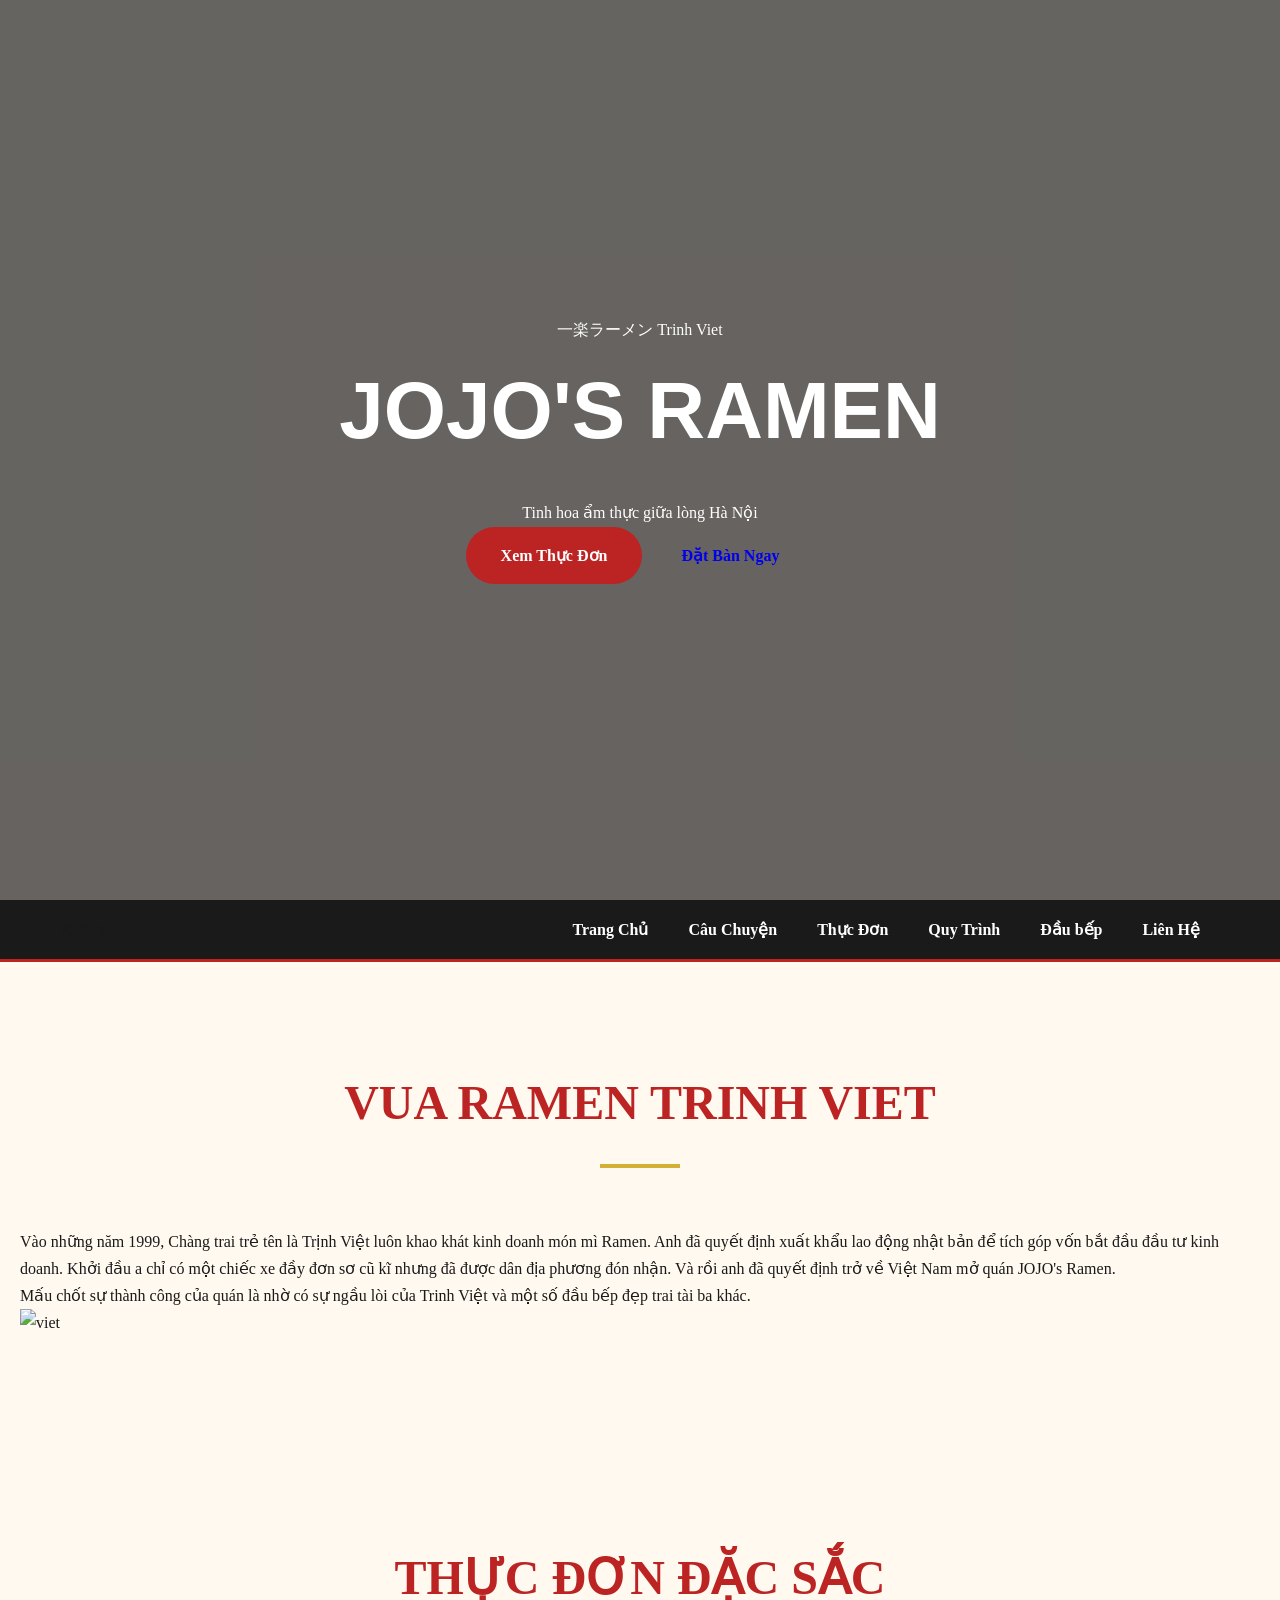
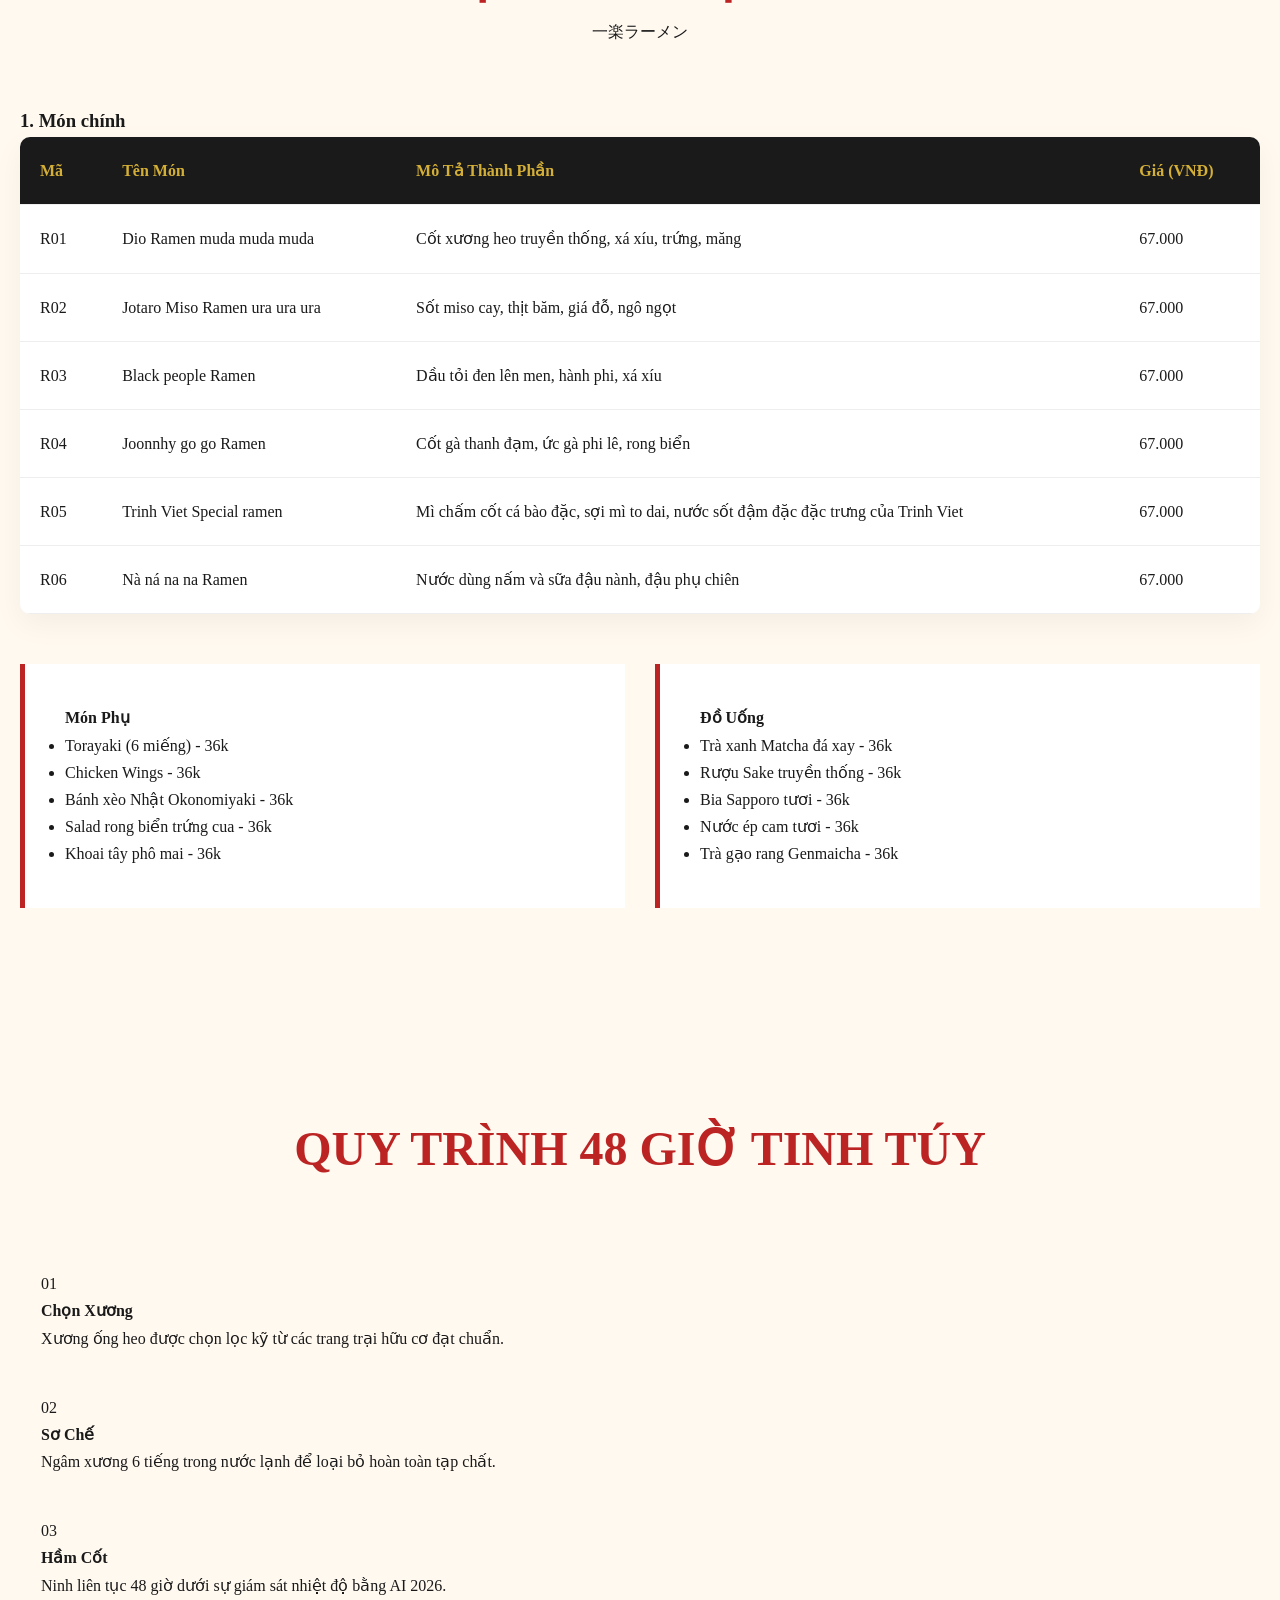
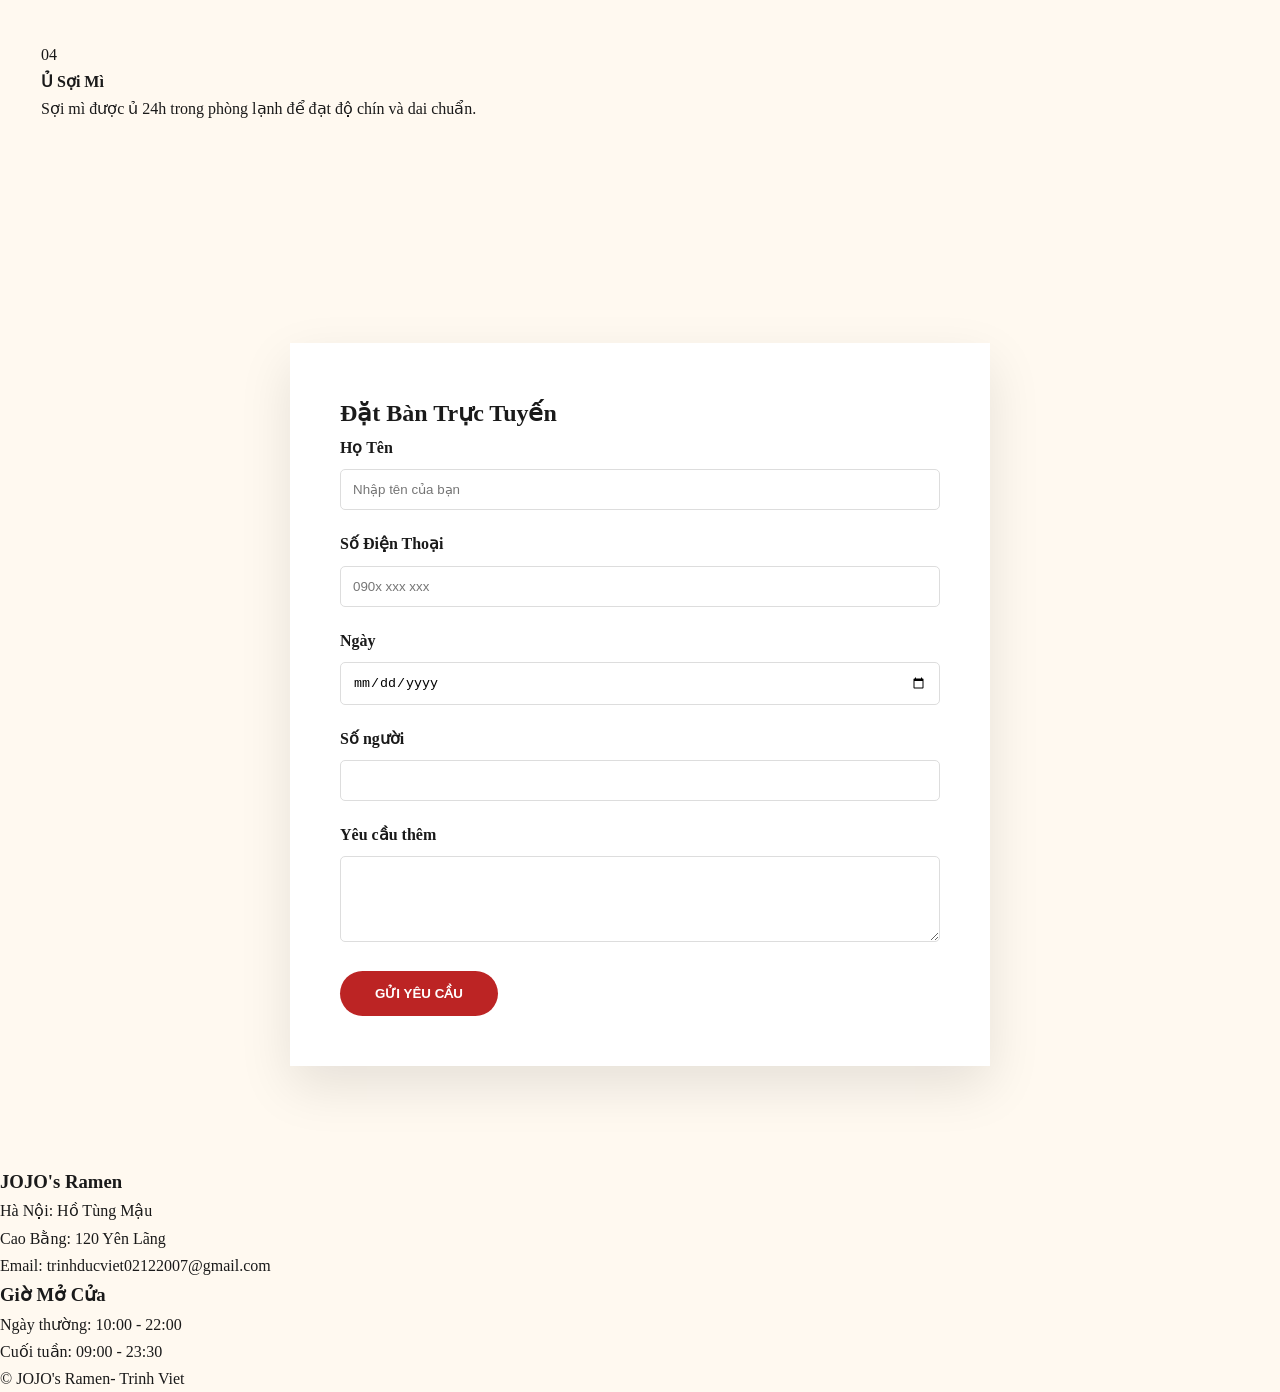
==== btvncss1.html @ c01bfae9 "Add files via upload" ====
<!DOCTYPE html>
<html lang="vi">
<head>
    <meta charset="UTF-8">
    <meta name="viewport" content="width=device-width, initial-scale=1.0">
    <meta name="description" content="Trinh Viet Ramen - Tinh hoa ẩm thực Nhật Bản tại hà Nội">
    <title>Trinh Viet Ramen</title>
    <link rel="stylesheet" href="viet.css">
    <link href="https://cdnjs.cloudflare.com/ajax/libs/font-awesome/6.4.0/css/all.min.css" rel="stylesheet">
</head>
<body>

    <header class="main-header">
        <div class="overlay"></div>
        <div class="hero-content">
            <span class="name">一楽ラーメン Trinh Viet</span>
            <h1>JOJO's Ramen </h1>
            <p>Tinh hoa ẩm thực giữa lòng Hà Nội</p>
            <div class="cta-group">
                <a href="#menu" class="btn btn-primary">Xem Thực Đơn</a>
                <a href="#booking" class="btn btn-outline">Đặt Bàn Ngay</a>
            </div>
        </div>
    </header>

    <nav class="navbar">
        <div class="nav-container">
            <div class="logo">JOJO's Ramen</div>
            <ul class="nav-links">
                <li><a href="#">Trang Chủ</a></li>
                <li><a href="#about">Câu Chuyện</a></li>
                <li><a href="#menu">Thực Đơn</a></li>
                <li><a href="#process">Quy Trình</a></li>
                <li><a href="#chef">Đầu bếp</a></li>
                <li><a href="#booking">Liên Hệ</a></li>
            </ul>
        </div>
    </nav>

    <main class="container">
        
        <section id="about" class="section">
            <div class="section-header">
                <h2>Vua Ramen TRinh Viet</h2>
                <div class="divider"></div>
            </div>
            <div class="about-grid">
                <div class="about-text">
                    <p>Vào những năm 1999, Chàng trai trẻ tên là Trịnh Việt luôn khao khát kinh doanh món mì Ramen. Anh đã quyết định xuất khẩu lao động nhật bản để tích
                        góp vốn bắt đầu đầu tư kinh doanh. Khởi đầu a chỉ có một chiếc xe đầy đơn sơ cũ kĩ nhưng đã được dân địa phương đón nhận. Và rồi anh đã quyết định
                        trở về Việt Nam mở quán JOJO's Ramen.
                    </p>
                    <p>Mấu chốt sự thành công của quán là nhờ có sự ngầu lòi của Trinh Việt và một số đầu bếp đẹp trai tài ba khác.</p>
                </div>
                <div class="about-image">
                    <img src="vietdeptrai/phucvu3.jpg" alt="viet">
                </div>
            </div>
        </section>

        <section id="menu" class="section">
            <div class="section-header">
                <h2>Thực Đơn Đặc Sắc</h2>
                <p>一楽ラーメン</p>
            </div>

            <div class="menu-category">
                <h3>1. Món chính </h3>
                <div class="table-responsive">
                    <table>
                        <thead>
                            <tr>
                                <th>Mã</th>
                                <th>Tên Món</th>
                                <th>Mô Tả Thành Phần</th>
                                <th>Giá (VNĐ)</th>
                            </tr>
                        </thead>
                        <tbody>
                            <tr><td>R01</td><td>Dio Ramen muda muda muda</td><td>Cốt xương heo truyền thống, xá xíu, trứng, măng</td><td>67.000</td></tr>
                            <tr><td>R02</td><td>Jotaro Miso Ramen ura ura ura</td><td>Sốt miso cay, thịt băm, giá đỗ, ngô ngọt</td><td>67.000</td></tr>
                            <tr><td>R03</td><td>Black people Ramen</td><td>Dầu tỏi đen lên men, hành phi, xá xíu</td><td>67.000</td></tr>
                            <tr><td>R04</td><td>Joonnhy go go Ramen</td><td>Cốt gà thanh đạm, ức gà phi lê, rong biển</td><td>67.000</td></tr>
                            <tr><td>R05</td><td> Trinh Viet Special ramen</td><td>Mì chấm cốt cá bào đặc, sợi mì to dai, nước sốt đậm đặc đặc trưng của Trinh Viet</td><td>67.000</td></tr>
                            <tr><td>R06</td><td>Nà ná na na Ramen</td><td>Nước dùng nấm và sữa đậu nành, đậu phụ chiên</td><td>67.000</td></tr>
                            </tbody>
                    </table>
                </div>
            </div>

            <div class="menu-grid">
                <div class="menu-card">
                    <h4>Món Phụ</h4>
                    <ul>
                        <li>Torayaki (6 miếng) - 36k</li>
                        <li>Chicken Wings - 36k</li>
                        <li>Bánh xèo Nhật Okonomiyaki - 36k</li>
                        <li>Salad rong biển trứng cua - 36k</li>
                        <li>Khoai tây phô mai - 36k</li>
                    </ul>
                </div>
                <div class="menu-card">
                    <h4>Đồ Uống</h4>
                    <ul>
                        <li>Trà xanh Matcha đá xay - 36k</li>
                        <li>Rượu Sake truyền thống - 36k</li>
                        <li>Bia Sapporo tươi - 36k</li>
                        <li>Nước ép cam tươi - 36k</li>
                        <li>Trà gạo rang Genmaicha - 36k</li>
                    </ul>
                </div>
            </div>
        </section>

        <section id="process" class="section">
            <div class="section-header">
                <h2>Quy Trình 48 Giờ Tinh Túy</h2>
            </div>
            <div class="process-steps">
                <div class="step">
                    <span>01</span>
                    <h4>Chọn Xương</h4>
                    <p>Xương ống heo được chọn lọc kỹ từ các trang trại hữu cơ đạt chuẩn.</p>
                </div>
                <div class="step">
                    <span>02</span>
                    <h4>Sơ Chế</h4>
                    <p>Ngâm xương 6 tiếng trong nước lạnh để loại bỏ hoàn toàn tạp chất.</p>
                </div>
                <div class="step">
                    <span>03</span>
                    <h4>Hầm Cốt</h4>
                    <p>Ninh liên tục 48 giờ dưới sự giám sát nhiệt độ bằng AI 2026.</p>
                </div>
                <div class="step">
                    <span>04</span>
                    <h4>Ủ Sợi Mì</h4>
                    <p>Sợi mì được ủ 24h trong phòng lạnh để đạt độ chín và dai chuẩn.</p>
                </div>
                </div>
        </section>

        <section id="booking" class="section booking-container">
            <div class="booking-card">
                <h2>Đặt Bàn Trực Tuyến</h2>
                <form action="#" method="POST">
                    <div class="form-group">
                        <label>Họ Tên</label>
                        <input type="text" name="name" required placeholder="Nhập tên của bạn">
                    </div>
                    <div class="form-group">
                        <label>Số Điện Thoại</label>
                        <input type="tel" name="phone" required placeholder="090x xxx xxx">
                    </div>
                    <div class="form-row">
                        <div class="form-group">
                            <label>Ngày</label>
                            <input type="date" name="date">
                        </div>
                        <div class="form-group">
                            <label>Số người</label>
                            <input type="number" name="guests" min="1" max="20">
                        </div>
                    </div>
                    <div class="form-group">
                        <label>Yêu cầu thêm</label>
                        <textarea name="message" rows="4"></textarea>
                    </div>
                    <button type="submit" class="btn btn-primary full-width">GỬI YÊU CẦU</button>
                </form>
            </div>
        </section>

    </main>

    <footer>
        <div class="footer-grid container">
            <div class="footer-info">
                <h3>JOJO's Ramen</h3>
                <p>Hà Nội: Hồ Tùng Mậu  </p>
                <p>Cao Bằng: 120 Yên Lãng</p>
                <p>Email: trinhducviet02122007@gmail.com</p>
            </div>
            <div class="footer-hours">
                <h3>Giờ Mở Cửa</h3>
                <p>Ngày thường: 10:00 - 22:00</p>
                <p>Cuối tuần: 09:00 - 23:30</p>
            </div>
        </div>
        <div class="footer-bottom">
            <p>&copy; JOJO's Ramen- Trinh Viet</p>
        </div>
    </footer>

</body>
</html>
---- viet.css ----
:root {
    --primary: #bc2424;
    --dark: #1a1a1a;
    --gold: #d4af37;
    --cream: #fff9f0;
    --white: #ffffff;
    --gray: #666666;
    --transition: all 0.3s ease-in-out;
}

* {
    margin: 0;
    padding: 0;
    box-sizing: border-box;
}

body {
    background-color: var(--cream);
    color: var(--dark);
    font-family: 'Noto Serif JP', serif;
    line-height: 1.7;
}


.main-header {
    position: relative;
    height: 100vh;
    background: url('vietdeptrai/anhbackgroundtrang1.jpg') center/cover no-repeat;
    display: flex;
    align-items: center;
    justify-content: center;
    color: var(--white);
    text-align: center;
}

.overlay {
    position: absolute;
    top: 0; left: 0; width: 100%; height: 100%;
    background: rgba(0,0,0,0.6);
}

.hero-content {
    position: relative;
    z-index: 2;
    max-width: 800px;
}

.japanese-text {
    font-size: 3rem;
    color: var(--gold);
    display: block;
    margin-bottom: 20px;
}

.hero-content h1 {
    font-family: 'Oswald', sans-serif;
    font-size: 5rem;
    text-transform: uppercase;
    margin-bottom: 20px;
}


.navbar {
    background: var(--dark);
    padding: 1rem 0;
    position: sticky;
    top: 0;
    z-index: 1000;
    border-bottom: 3px solid var(--primary);
}

.nav-container {
    max-width: 1200px;
    margin: 0 auto;
    display: flex;
    justify-content: space-between;
    align-items: center;
    padding: 0 20px;
}

.nav-links {
    display: flex;
    list-style: none;
}

.nav-links a {
    color: var(--white);
    text-decoration: none;
    padding: 10px 20px;
    font-weight: 700;
    transition: var(--transition);
}

.nav-links a:hover {
    color: var(--gold);
}


.section {
    padding: 100px 20px;
}

.section-header {
    text-align: center;
    margin-bottom: 60px;
}

.section-header h2 {
    font-size: 3rem;
    color: var(--primary);
    text-transform: uppercase;
}

.divider {
    width: 80px;
    height: 4px;
    background: var(--gold);
    margin: 20px auto;
}


.table-responsive {
    overflow-x: auto;
    background: var(--white);
    border-radius: 10px;
    box-shadow: 0 10px 30px rgba(0,0,0,0.05);
}

table {
    width: 100%;
    border-collapse: collapse;
}

th, td {
    padding: 20px;
    text-align: left;
    border-bottom: 1px solid #eee;
}

th {
    background: var(--dark);
    color: var(--gold);
}

tr:hover {
    background: #fffcf0;
}


.menu-grid {
    display: grid;
    grid-template-columns: 1fr 1fr;
    gap: 30px;
    margin-top: 50px;
}

.menu-card {
    background: var(--white);
    padding: 40px;
    border-left: 5px solid var(--primary);
}


.booking-card {
    background: var(--white);
    max-width: 700px;
    margin: 0 auto;
    padding: 50px;
    box-shadow: 0 20px 50px rgba(0,0,0,0.1);
}

.form-group { margin-bottom: 20px; }
label { display: block; font-weight: bold; margin-bottom: 8px; }
input, select, textarea {
    width: 100%; padding: 12px; border: 1px solid #ddd; border-radius: 5px;
}


.btn {
    padding: 15px 35px;
    border-radius: 50px;
    font-weight: bold;
    cursor: pointer;
    text-decoration: none;
    display: inline-block;
    transition: var(--transition);
}

.btn-primary { background: var(--primary); color: white; border: none; }
.btn-primary:hover { background: #900; transform: translateY(-3px); }


.step {
    padding: 20px;
    border: 1px solid transparent;
}
.step:hover {
    border: 1px solid var(--gold);
    border-radius: 10px;
}
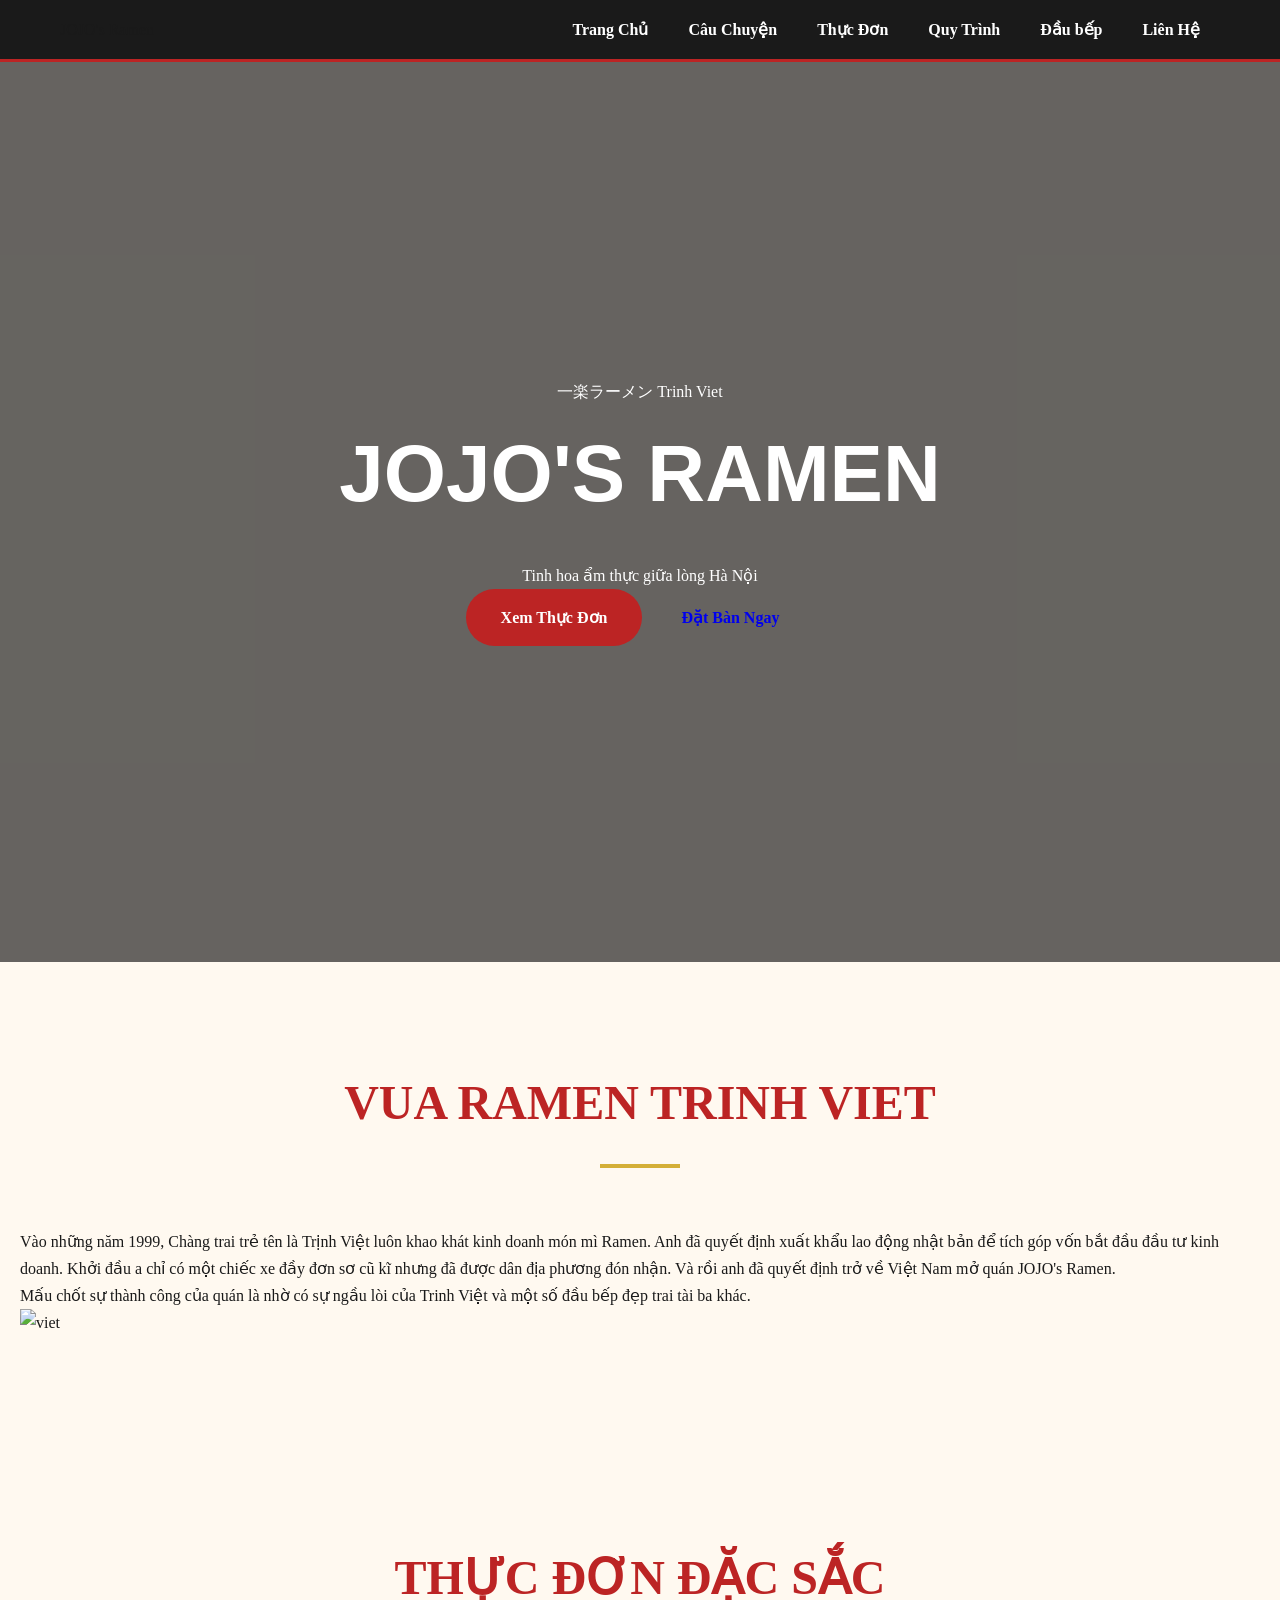
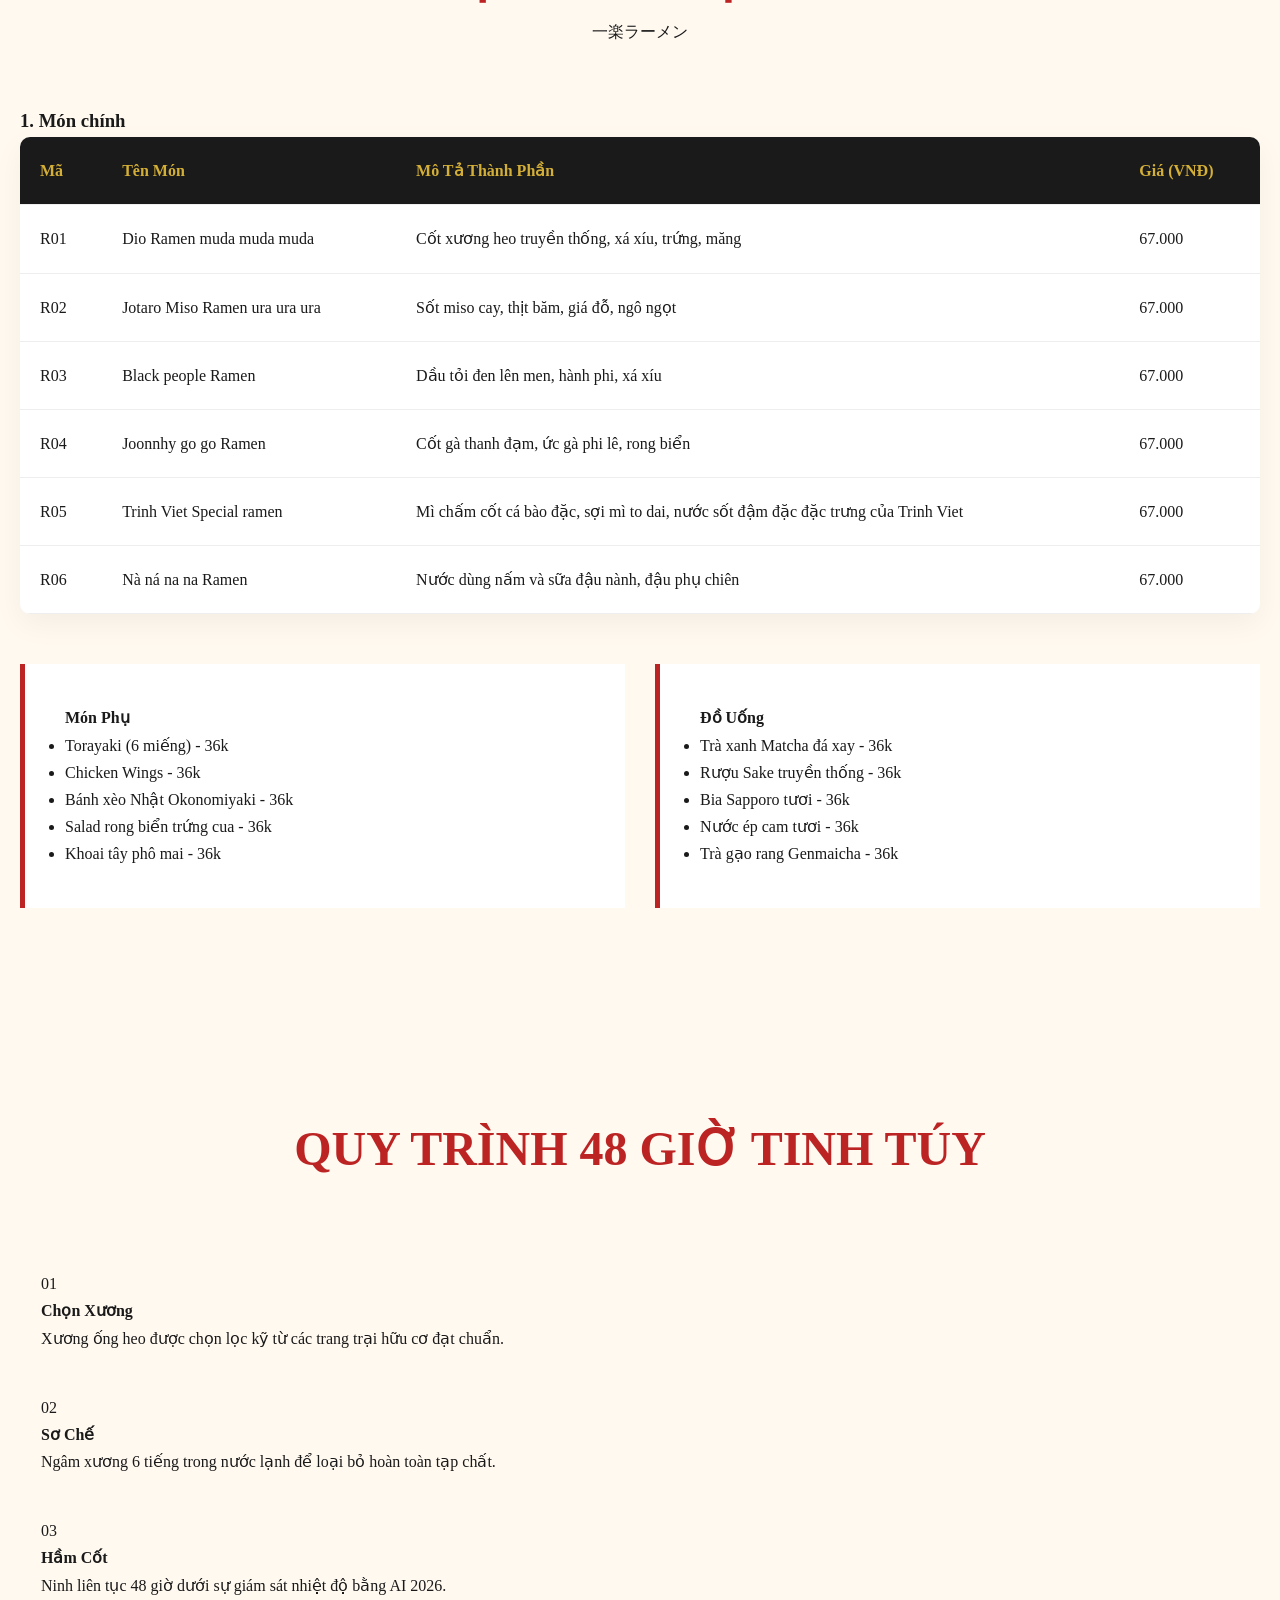
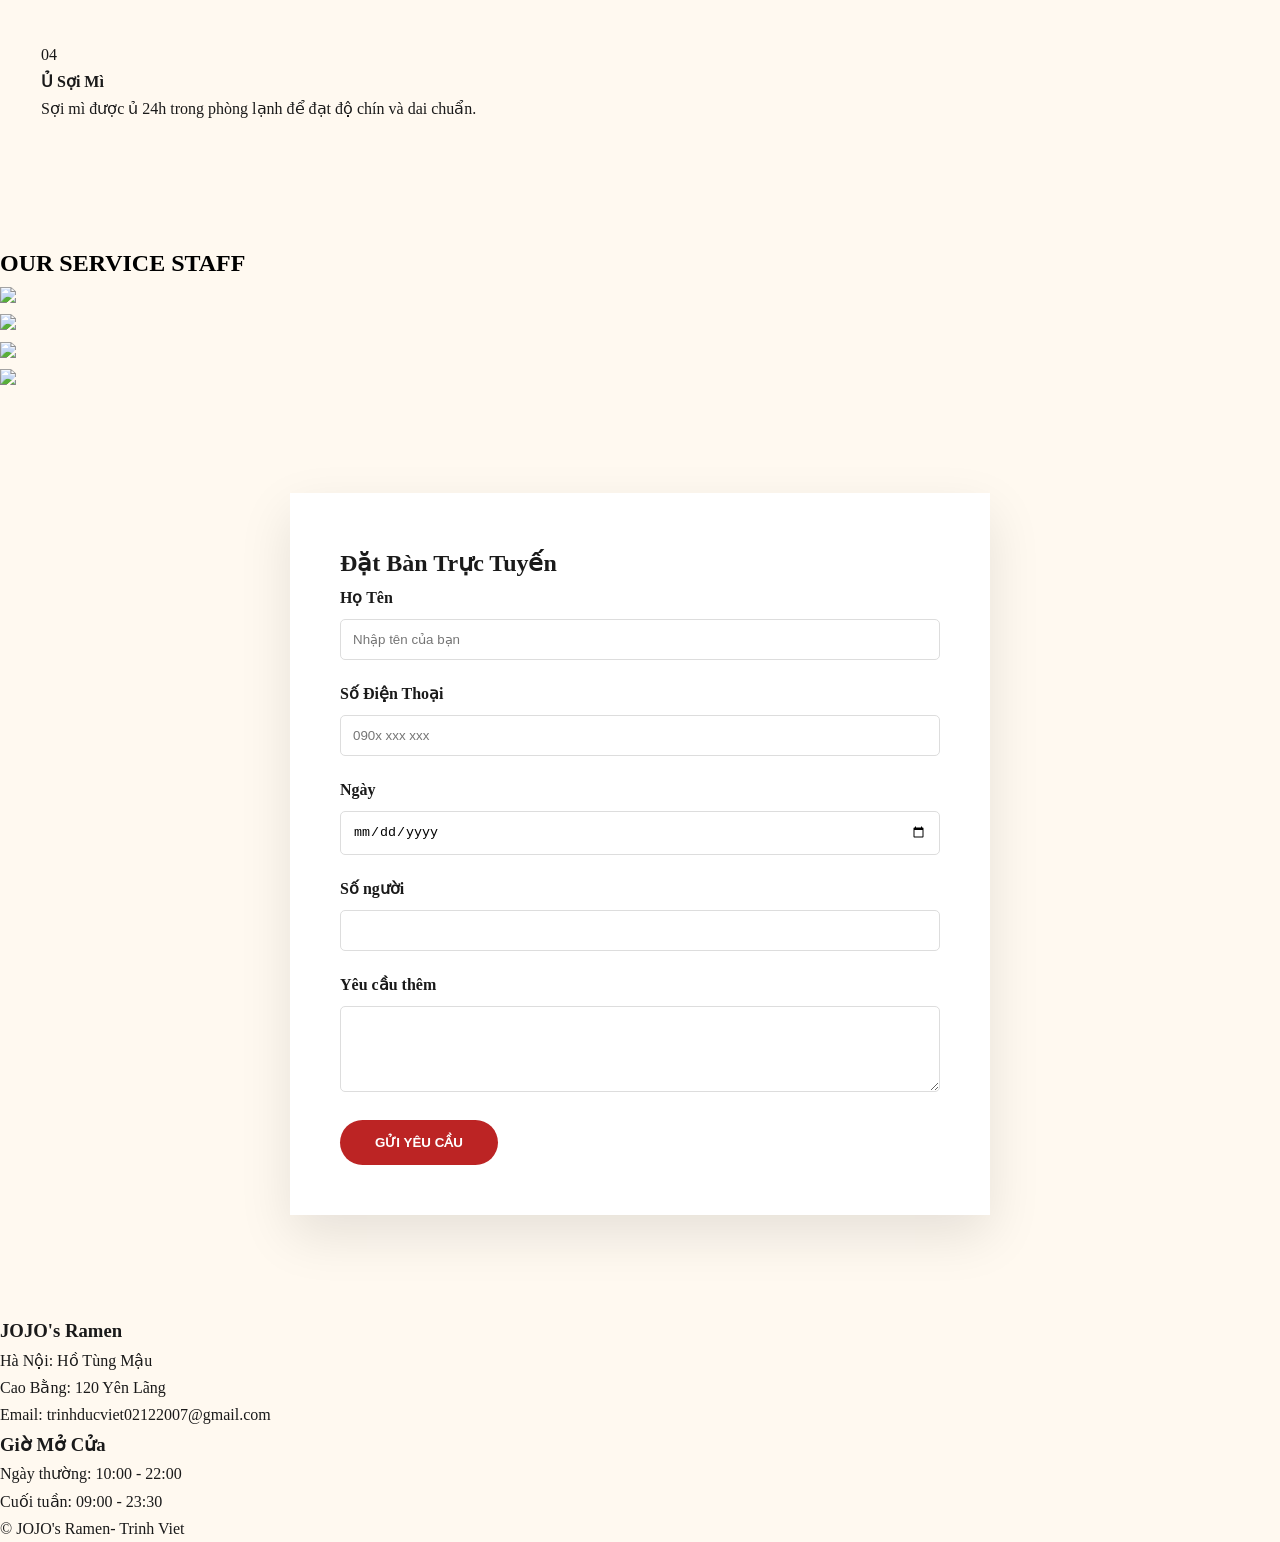
==== commit 3cf24692: "Add files via upload" ====
--- a/btvncss1.html
+++ b/btvncss1.html
@@ -9,20 +9,6 @@
     <link href="https://cdnjs.cloudflare.com/ajax/libs/font-awesome/6.4.0/css/all.min.css" rel="stylesheet">
 </head>
 <body>
-
-    <header class="main-header">
-        <div class="overlay"></div>
-        <div class="hero-content">
-            <span class="name">一楽ラーメン Trinh Viet</span>
-            <h1>JOJO's Ramen </h1>
-            <p>Tinh hoa ẩm thực giữa lòng Hà Nội</p>
-            <div class="cta-group">
-                <a href="#menu" class="btn btn-primary">Xem Thực Đơn</a>
-                <a href="#booking" class="btn btn-outline">Đặt Bàn Ngay</a>
-            </div>
-        </div>
-    </header>
-
     <nav class="navbar">
         <div class="nav-container">
             <div class="logo">JOJO's Ramen</div>
@@ -36,6 +22,21 @@
             </ul>
         </div>
     </nav>
+
+    <header class="main-header">
+        <div class="overlay"></div>
+        <div class="hero-content">
+            <span class="name">一楽ラーメン Trinh Viet</span>
+            <h1>JOJO's Ramen </h1>
+            <p>Tinh hoa ẩm thực giữa lòng Hà Nội</p>
+            <div class="cta-group">
+                <a href="#menu" class="btn btn-primary">Xem Thực Đơn</a>
+                <a href="#booking" class="btn btn-outline">Đặt Bàn Ngay</a>
+            </div>
+        </div>
+    </header>
+
+    
 
     <main class="container">
         
@@ -139,6 +140,29 @@
                 </div>
                 </div>
         </section>
+        <section class="gallery-section">
+    <h1 class="gallery-title" style="color:black">OUR SERVICE STAFF</h1>
+    <div class="gallery-grid">
+        <div class="gallery-item">
+            <img src="vietdeptrai/diego.jpg">
+        </div>
+
+        <div class="gallery-item">
+            <img src="vietdeptrai/daubephainam.jpg">
+        </div>
+
+        <div class="gallery-item">
+            <img src="vietdeptrai/phucvu3.jpg">
+        </div>
+
+        <div class="gallery-item">
+            <img src="vietdeptrai/phucvu4.jpg">
+        </div>
+
+    
+        </div>
+    </div>
+    </section>
 
         <section id="booking" class="section booking-container">
             <div class="booking-card">
@@ -192,5 +216,7 @@
         </div>
     </footer>
 
+
+    
 </body>
 </html>
